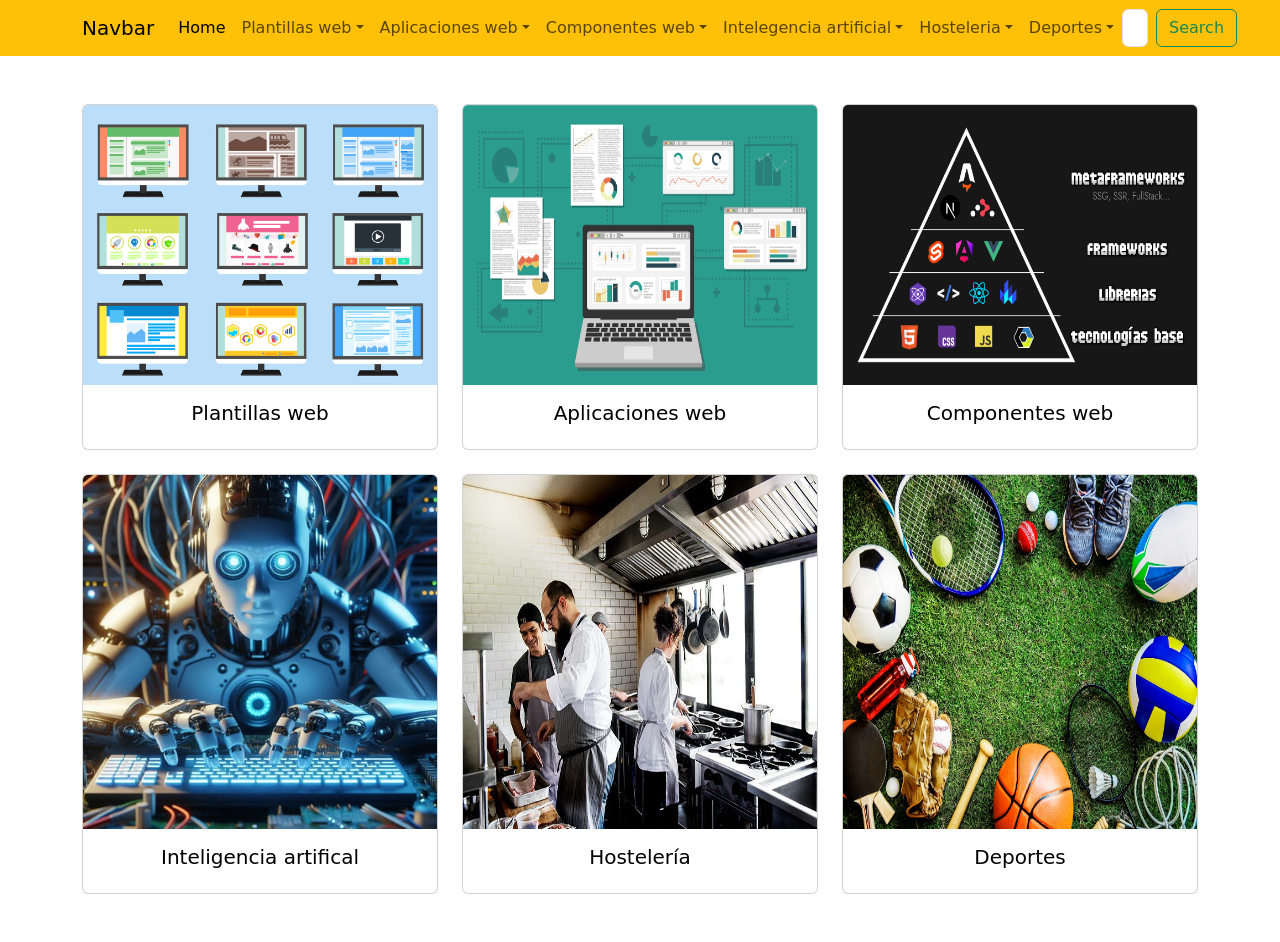
==== model/index2.html @ 1cdd6fcd "Descripción de los cambios" ====
<!doctype html>
<html lang="en" data-bs-theme="light">
    <head>
        <title>Title</title>
        <!-- Required meta tags -->
        <meta charset="utf-8" />
        <meta name="viewport" content="width=device-width, initial-scale=1" />
 <link rel="stylesheet" href="../views/style.css">
        <!-- Bootstrap CSS v5.3.8 -->
        <link
            href="https://cdn.jsdelivr.net/npm/bootstrap@5.3.8/dist/css/bootstrap.min.css"
            rel="stylesheet"
            integrity="sha384-sRIl4kxILFvY47J16cr9ZwB07vP4J8+LH7qKQnuqkuIAvNWLzeN8tE5YBujZqJLB"
            crossorigin="anonymous"
        />
    </head>

    <body>
        <header>
            <nav
                class="navbar navbar-expand-sm navbar-light bg-warning"
            >
                <div class="container">
                    <a class="navbar-brand" href="#">Navbar</a>
                    <button
                        class="navbar-toggler d-lg-none"
                        type="button"
                        data-bs-toggle="collapse"
                        data-bs-target="#collapsibleNavId"
                        aria-controls="collapsibleNavId"
                        aria-expanded="false"
                        aria-label="Toggle navigation"
                    >
                        <span class="navbar-toggler-icon"></span>
                    </button>
                    <div class="collapse navbar-collapse" id="collapsibleNavId">
                        <ul class="navbar-nav me-auto mt-2 mt-lg-0">
                            <li class="nav-item">
                                <a class="nav-link active" href="#" aria-current="page"
                                    >Home
                                    <span class="visually-hidden">(current)</span></a
                                >
                            </li>
                            <li class="nav-item dropdown">
                                <a
                                    class="nav-link dropdown-toggle"
                                    href="#"
                                    id="dropdownId"
                                    data-bs-toggle="dropdown"
                                    aria-haspopup="true"
                                    aria-expanded="false"
                                    >Plantillas web</a
                                >
                                <div
                                    class="dropdown-menu"
                                    aria-labelledby="dropdownId"
                                >
                                    <a class="dropdown-item" href="http://localhost/componentes/model/plantillas/login/index.php"
                                        >login</a
                                    >
                                    <a class="dropdown-item" href="#"
                                        >header</a
                                    >
                                    <a class="dropdown-item" href="#"
                                        >footer</a
                                    >
                                    <a class="dropdown-item" href="#"
                                        >páginas</a
                                    >
                                </div>
                            </li>
                             <li class="nav-item dropdown">
                                <a
                                    class="nav-link dropdown-toggle"
                                    href="#"
                                    id="dropdownId"
                                    data-bs-toggle="dropdown"
                                    aria-haspopup="true"
                                    aria-expanded="false"
                                    >Aplicaciones web</a
                                >
                                <div
                                    class="dropdown-menu"
                                    aria-labelledby="dropdownId"
                                >
                                    <a class="dropdown-item" href="#"
                                        >Action 1</a
                                    >
                                    <a class="dropdown-item" href="#"
                                        >Action 2</a
                                    >
                                </div>
                            </li>
                             <li class="nav-item dropdown">
                                <a
                                    class="nav-link dropdown-toggle"
                                    href="#"
                                    id="dropdownId"
                                    data-bs-toggle="dropdown"
                                    aria-haspopup="true"
                                    aria-expanded="false"
                                    >Componentes web</a
                                >
                                <div
                                    class="dropdown-menu"
                                    aria-labelledby="dropdownId"
                                >
                                    <a class="dropdown-item" href="componentes/tabla/index.php"
                                        ><i class="bi bi-table"></i> Tablas Dinámicas</a
                                    >
                                    <a class="dropdown-item" href="#"
                                        >Action 2</a
                                    >
                                </div>
                            </li>
                             <li class="nav-item dropdown">
                                <a
                                    class="nav-link dropdown-toggle"
                                    href="#"
                                    id="dropdownId"
                                    data-bs-toggle="dropdown"
                                    aria-haspopup="true"
                                    aria-expanded="false"
                                    >Intelegencia artificial</a
                                >
                                <div
                                    class="dropdown-menu"
                                    aria-labelledby="dropdownId"
                                >
                                    <a class="dropdown-item" href="#"
                                        >Action 1</a
                                    >
                                    <a class="dropdown-item" href="#"
                                        >Action 2</a
                                    >
                                </div>
                            </li>
                            <li class="nav-item dropdown">
                                <a
                                    class="nav-link dropdown-toggle"
                                    href="#"
                                    id="dropdownId"
                                    data-bs-toggle="dropdown"
                                    aria-haspopup="true"
                                    aria-expanded="false"
                                    >Hosteleria</a
                                >
                                <div
                                    class="dropdown-menu"
                                    aria-labelledby="dropdownId"
                                >
                                    <a class="dropdown-item" href="#"
                                        >Action 1</a
                                    >
                                    <a class="dropdown-item" href="#"
                                        >Action 2</a
                                    >
                                </div>
                            </li>
                            <li class="nav-item dropdown">
                                <a
                                    class="nav-link dropdown-toggle"
                                    href="#"
                                    id="dropdownId"
                                    data-bs-toggle="dropdown"
                                    aria-haspopup="true"
                                    aria-expanded="false"
                                    >Deportes</a
                                >
                                <div
                                    class="dropdown-menu"
                                    aria-labelledby="dropdownId"
                                >
                                    <a class="dropdown-item" href="#"
                                        >Action 1</a
                                    >
                                    <a class="dropdown-item" href="#"
                                        >Action 2</a
                                    >
                                </div>
                            </li>
                        </ul>
                        <form class="d-flex my-2 my-lg-0">
                            <input
                                class="form-control me-sm-2"
                                type="text"
                                placeholder="Search"
                            />
                            <button
                                class="btn btn-outline-success my-2 my-sm-0"
                                type="submit"
                            >
                                Search
                            </button>
                        </form>
                    </div>
                </div>
            </nav>
            
        </header>
        <main>
            <div class="container mt-5 mb-5">
                <div class="row row-cols-1 row-cols-md-3 g-4">
  <div class="col">
    <div class="card h-100">
      <img src="../views/img/pagina.jpg" class="card-img-top h-100" alt="...">
      <div class="card-body">
        <h5 class="card-title text-center"><a href="#" class="enlace" >Plantillas web</a></h5>
       
      </div>
  
    </div>
  </div>
  <div class="col">
    <div class="card h-100">
      <img src="../views/img/aplicaciones.jpg" class="card-img-top h-100" alt="...">
      <div class="card-body">
        <h5 class="card-title text-center"><a href="#" class="enlace" >Aplicaciones web</a></h5>
      </div>
    </div>
  </div>
  <div class="col">
    <div class="card h-100">
      <img src="../views/img/frameworks.jpg" class="card-img-top h-100" alt="...">
      <div class="card-body">
        <h5 class="card-title text-center"><a href="#" class="enlace" >Componentes web</a></h5>
      </div>
    </div>
  </div>
  <div class="col">
    <div class="card h-100">
      <img src="../views/img/inteligencia.jpg" class="card-img-top h-100" alt="...">
      <div class="card-body">
        <h5 class="card-title text-center"><a href="#" class="enlace" >Inteligencia artifical</a></h5>
      </div>
    </div>
  </div>
  <div class="col">
    <div class="card h-100">
      <img src="../views/img/hosteleria.jpg" class="card-img-top h-100" alt="...">
      <div class="card-body">
        <h5 class="card-title text-center"><a href="#" class="enlace" >Hostelería</a></h5>
      </div>
    </div>
  </div>
  <div class="col">
    <div class="card h-100">
      <img src="../views/img/deportes.jpg" class="card-img-top h-100" alt="...">
      <div class="card-body">
        <h5 class="card-title text-center"><a href="#" class="enlace" >Deportes</a></h5>
      </div>
    </div>
  </div>
</div>
            
</div>

              





            
        </main>
        <footer>
            <!-- place footer here -->
        </footer>
        <link rel="stylesheet" href="https://cdn.jsdelivr.net/npm/bootstrap-icons@1.13.1/font/bootstrap-icons.min.css">
        <!-- Bootstrap JavaScript Bundle (includes Popper) -->
        <script
            src="https://cdn.jsdelivr.net/npm/bootstrap@5.3.8/dist/js/bootstrap.bundle.min.js"
            integrity="sha384-FKyoEForCGlyvwx9Hj09JcYn3nv7wiPVlz7YYwJrWVcXK/BmnVDxM+D2scQbITxI"
            crossorigin="anonymous"
        ></script>
    </body>
</html>
---- views/style.css ----
.login{
    margin-top: 15%; 
    width: 25%;
}

.body-principal{
 
background-image: url("../views/img/angular2.jpg");
background-size: cover;
background-position: center;
background-repeat: no-repeat;
background-attachment: fixed;
min-height: 100vh;
margin: 0;
}

.enlace{
    text-decoration: none;
    color: black;
}

@media (width < 1087px){
.login{
margin-top: 15%;
width: 100%;

}

}
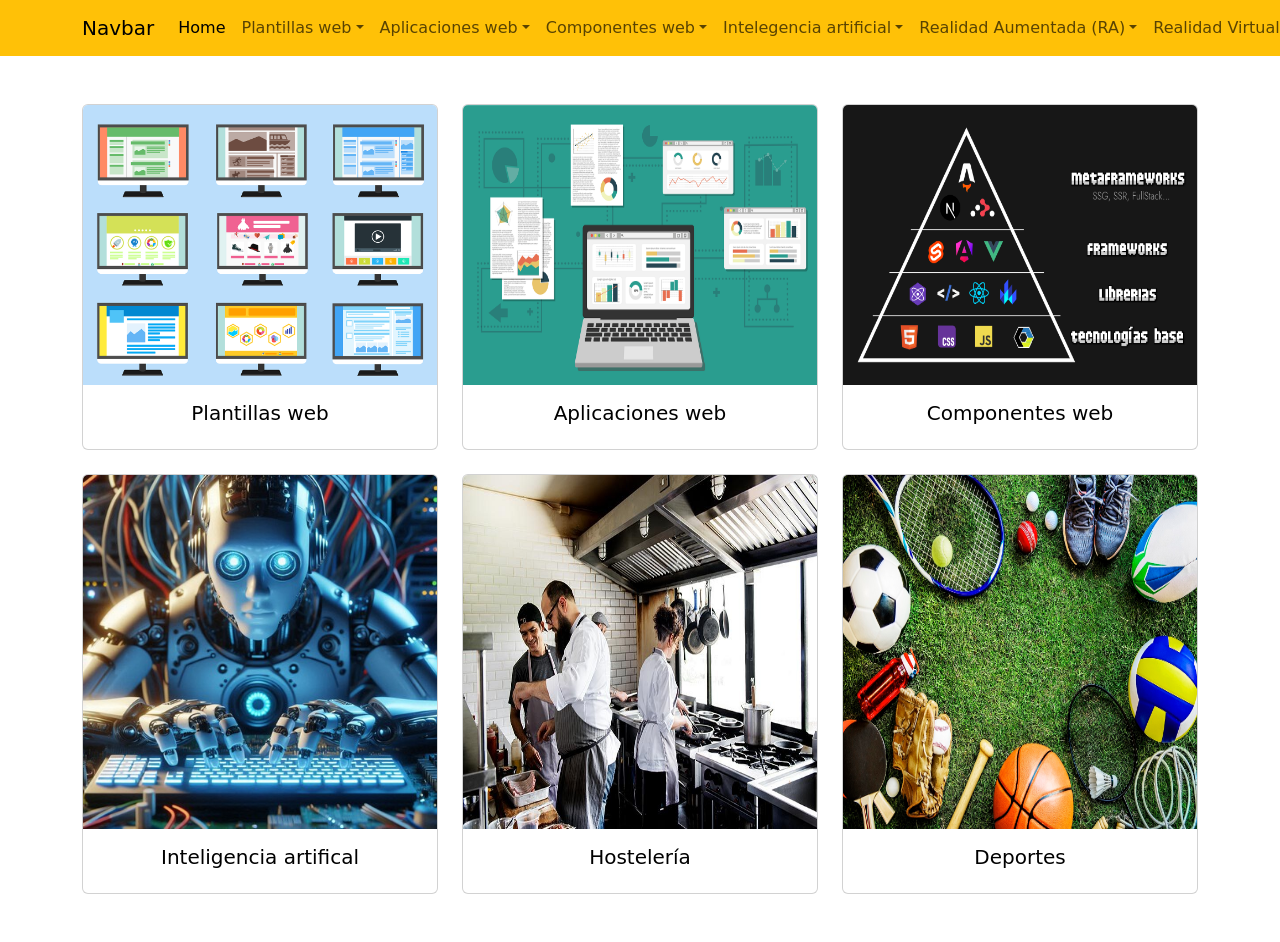
==== commit 3e5eec50: "Describe los cambios" ====
--- a/model/index2.html
+++ b/model/index2.html
@@ -108,8 +108,8 @@
                                     <a class="dropdown-item" href="componentes/tabla/index.php"
                                         ><i class="bi bi-table"></i> Tablas Dinámicas</a
                                     >
-                                    <a class="dropdown-item" href="#"
-                                        >Action 2</a
+                                    <a class="dropdown-item" href="componentes/formularios/index.php"
+                                        >Formularios</a
                                     >
                                 </div>
                             </li>
@@ -143,7 +143,7 @@
                                     data-bs-toggle="dropdown"
                                     aria-haspopup="true"
                                     aria-expanded="false"
-                                    >Hosteleria</a
+                                    >Realidad Aumentada (RA)</a
                                 >
                                 <div
                                     class="dropdown-menu"
@@ -165,7 +165,7 @@
                                     data-bs-toggle="dropdown"
                                     aria-haspopup="true"
                                     aria-expanded="false"
-                                    >Deportes</a
+                                    >Realidad Virtual (RV)</a
                                 >
                                 <div
                                     class="dropdown-menu"
@@ -180,19 +180,6 @@
                                 </div>
                             </li>
                         </ul>
-                        <form class="d-flex my-2 my-lg-0">
-                            <input
-                                class="form-control me-sm-2"
-                                type="text"
-                                placeholder="Search"
-                            />
-                            <button
-                                class="btn btn-outline-success my-2 my-sm-0"
-                                type="submit"
-                            >
-                                Search
-                            </button>
-                        </form>
                     </div>
                 </div>
             </nav>
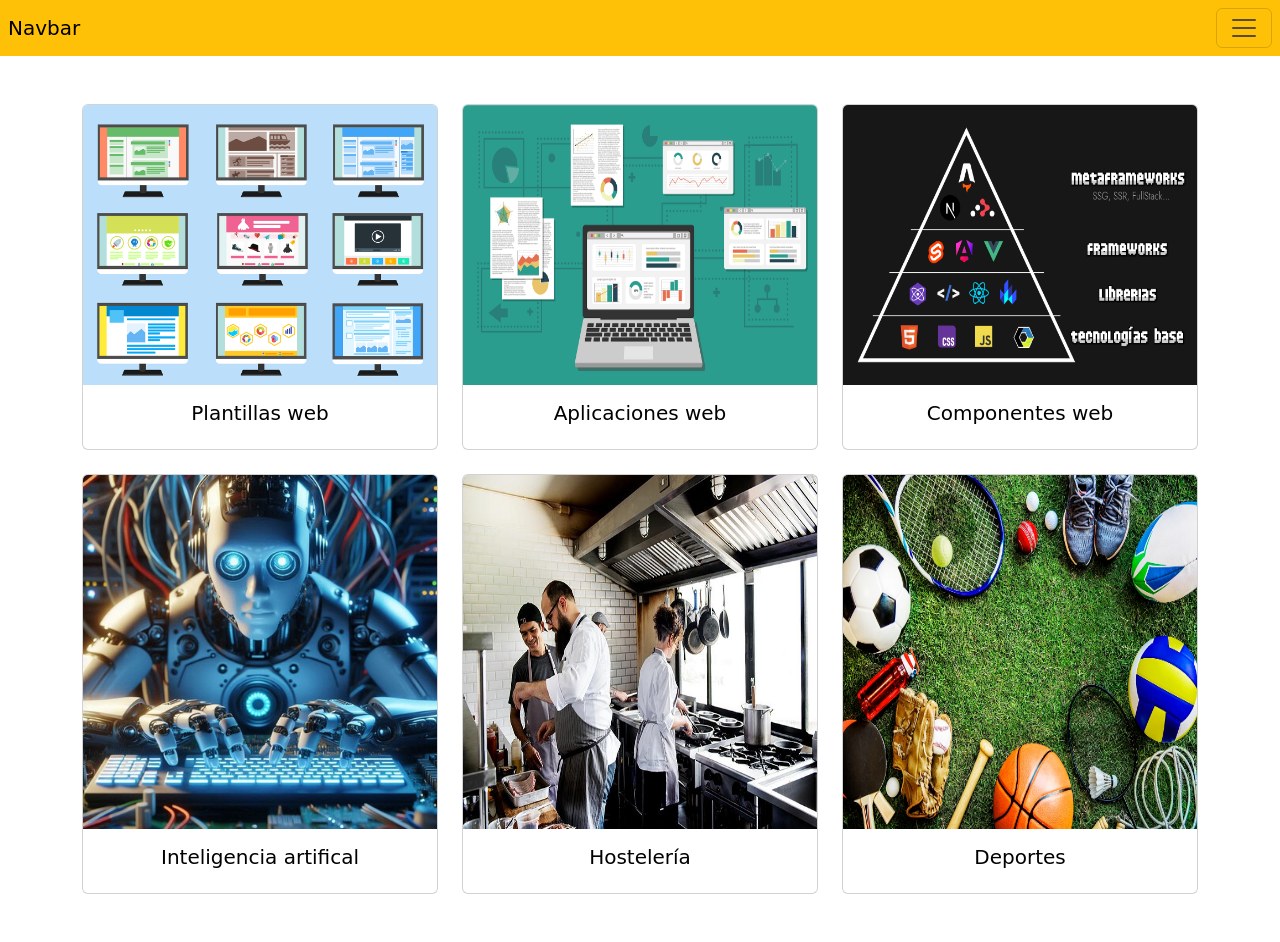
==== commit d17a7f8a: "Actualiza proyecto" ====
--- a/model/index2.html
+++ b/model/index2.html
@@ -17,178 +17,317 @@
 
     <body>
         <header>
-            <nav
-                class="navbar navbar-expand-sm navbar-light bg-warning"
-            >
-                <div class="container">
-                    <a class="navbar-brand" href="#">Navbar</a>
-                    <button
-                        class="navbar-toggler d-lg-none"
-                        type="button"
-                        data-bs-toggle="collapse"
-                        data-bs-target="#collapsibleNavId"
-                        aria-controls="collapsibleNavId"
-                        aria-expanded="false"
-                        aria-label="Toggle navigation"
-                    >
-                        <span class="navbar-toggler-icon"></span>
-                    </button>
-                    <div class="collapse navbar-collapse" id="collapsibleNavId">
-                        <ul class="navbar-nav me-auto mt-2 mt-lg-0">
-                            <li class="nav-item">
-                                <a class="nav-link active" href="#" aria-current="page"
-                                    >Home
-                                    <span class="visually-hidden">(current)</span></a
-                                >
-                            </li>
-                            <li class="nav-item dropdown">
-                                <a
-                                    class="nav-link dropdown-toggle"
-                                    href="#"
-                                    id="dropdownId"
-                                    data-bs-toggle="dropdown"
-                                    aria-haspopup="true"
-                                    aria-expanded="false"
-                                    >Plantillas web</a
-                                >
-                                <div
-                                    class="dropdown-menu"
-                                    aria-labelledby="dropdownId"
-                                >
-                                    <a class="dropdown-item" href="http://localhost/componentes/model/plantillas/login/index.php"
-                                        >login</a
-                                    >
-                                    <a class="dropdown-item" href="#"
-                                        >header</a
-                                    >
-                                    <a class="dropdown-item" href="#"
-                                        >footer</a
-                                    >
-                                    <a class="dropdown-item" href="#"
-                                        >páginas</a
-                                    >
-                                </div>
-                            </li>
-                             <li class="nav-item dropdown">
-                                <a
-                                    class="nav-link dropdown-toggle"
-                                    href="#"
-                                    id="dropdownId"
-                                    data-bs-toggle="dropdown"
-                                    aria-haspopup="true"
-                                    aria-expanded="false"
-                                    >Aplicaciones web</a
-                                >
-                                <div
-                                    class="dropdown-menu"
-                                    aria-labelledby="dropdownId"
-                                >
-                                    <a class="dropdown-item" href="#"
-                                        >Action 1</a
-                                    >
-                                    <a class="dropdown-item" href="#"
-                                        >Action 2</a
-                                    >
-                                </div>
-                            </li>
-                             <li class="nav-item dropdown">
-                                <a
-                                    class="nav-link dropdown-toggle"
-                                    href="#"
-                                    id="dropdownId"
-                                    data-bs-toggle="dropdown"
-                                    aria-haspopup="true"
-                                    aria-expanded="false"
-                                    >Componentes web</a
-                                >
-                                <div
-                                    class="dropdown-menu"
-                                    aria-labelledby="dropdownId"
-                                >
-                                    <a class="dropdown-item" href="componentes/tabla/index.php"
-                                        ><i class="bi bi-table"></i> Tablas Dinámicas</a
-                                    >
-                                    <a class="dropdown-item" href="componentes/formularios/index.php"
-                                        >Formularios</a
-                                    >
-                                </div>
-                            </li>
-                             <li class="nav-item dropdown">
-                                <a
-                                    class="nav-link dropdown-toggle"
-                                    href="#"
-                                    id="dropdownId"
-                                    data-bs-toggle="dropdown"
-                                    aria-haspopup="true"
-                                    aria-expanded="false"
-                                    >Intelegencia artificial</a
-                                >
-                                <div
-                                    class="dropdown-menu"
-                                    aria-labelledby="dropdownId"
-                                >
-                                    <a class="dropdown-item" href="#"
-                                        >Action 1</a
-                                    >
-                                    <a class="dropdown-item" href="#"
-                                        >Action 2</a
-                                    >
-                                </div>
-                            </li>
-                            <li class="nav-item dropdown">
-                                <a
-                                    class="nav-link dropdown-toggle"
-                                    href="#"
-                                    id="dropdownId"
-                                    data-bs-toggle="dropdown"
-                                    aria-haspopup="true"
-                                    aria-expanded="false"
-                                    >Realidad Aumentada (RA)</a
-                                >
-                                <div
-                                    class="dropdown-menu"
-                                    aria-labelledby="dropdownId"
-                                >
-                                    <a class="dropdown-item" href="#"
-                                        >Action 1</a
-                                    >
-                                    <a class="dropdown-item" href="#"
-                                        >Action 2</a
-                                    >
-                                </div>
-                            </li>
-                            <li class="nav-item dropdown">
-                                <a
-                                    class="nav-link dropdown-toggle"
-                                    href="#"
-                                    id="dropdownId"
-                                    data-bs-toggle="dropdown"
-                                    aria-haspopup="true"
-                                    aria-expanded="false"
-                                    >Realidad Virtual (RV)</a
-                                >
-                                <div
-                                    class="dropdown-menu"
-                                    aria-labelledby="dropdownId"
-                                >
-                                    <a class="dropdown-item" href="#"
-                                        >Action 1</a
-                                    >
-                                    <a class="dropdown-item" href="#"
-                                        >Action 2</a
-                                    >
-                                </div>
-                            </li>
-                        </ul>
-                    </div>
-                </div>
-            </nav>
+<nav class="navbar navbar-expand-xxl navbar-light bg-warning">
+
+    <div class="container-fluid px-2">
+
+        <!-- LOGO -->
+        <a class="navbar-brand" href="#">
+            Navbar
+        </a>
+
+        <!-- BOTÓN MÓVIL -->
+        <button
+            class="navbar-toggler"
+            type="button"
+            data-bs-toggle="collapse"
+            data-bs-target="#collapsibleNavId"
+            aria-controls="collapsibleNavId"
+            aria-expanded="false"
+            aria-label="Toggle navigation"
+        >
+            <span class="navbar-toggler-icon"></span>
+        </button>
+
+        <!-- MENÚ -->
+        <div
+            class="collapse navbar-collapse"
+            id="collapsibleNavId"
+        >
+
+            <ul class="navbar-nav me-auto">
+
+                <!-- HOME -->
+                <li class="nav-item">
+                    <a
+                        class="nav-link active"
+                        href="#"
+                        aria-current="page"
+                    >
+                        Home
+                    </a>
+                </li>
+
+
+                <!-- PLANTILLAS WEB -->
+                <li class="nav-item dropdown">
+
+                    <a
+                        class="nav-link dropdown-toggle"
+                        href="#"
+                        id="dropdownPlantillas"
+                        data-bs-toggle="dropdown"
+                        aria-haspopup="true"
+                        aria-expanded="false"
+                    >
+                        Plantillas web
+                    </a>
+
+                    <div
+                        class="dropdown-menu"
+                        aria-labelledby="dropdownPlantillas"
+                    >
+                        <a
+                            class="dropdown-item"
+                            href="http://localhost/componentes/model/plantillas/paginasweb/index.php"
+                        >
+                            Paginas Web
+                        </a>
+                        <a
+                            class="dropdown-item"
+                            href="http://localhost/componentes/model/plantillas/login/index.php"
+                        >
+                            Login
+                        </a>
+
+                        <a
+                            class="dropdown-item"
+                            href="#"
+                        >
+                            Header
+                        </a>
+
+                        <a
+                            class="dropdown-item"
+                            href="#"
+                        >
+                            Footer
+                        </a>
+
+                        <a
+                            class="dropdown-item"
+                            href="#"
+                        >
+                            Páginas
+                        </a>
+
+                    </div>
+
+                </li>
+
+
+                <!-- APLICACIONES WEB -->
+                <li class="nav-item dropdown">
+
+                    <a
+                        class="nav-link dropdown-toggle"
+                        href="#"
+                        id="dropdownAplicaciones"
+                        data-bs-toggle="dropdown"
+                        aria-haspopup="true"
+                        aria-expanded="false"
+                    >
+                        Aplicaciones web
+                    </a>
+
+                    <div
+                        class="dropdown-menu"
+                        aria-labelledby="dropdownAplicaciones"
+                    >
+
+                        <a
+                            class="dropdown-item"
+                            href="#"
+                        >
+                            Action 1
+                        </a>
+
+                        <a
+                            class="dropdown-item"
+                            href="#"
+                        >
+                            Action 2
+                        </a>
+
+                    </div>
+
+                </li>
+
+
+                <!-- COMPONENTES WEB -->
+                <li class="nav-item dropdown">
+
+                    <a
+                        class="nav-link dropdown-toggle"
+                        href="#"
+                        id="dropdownComponentes"
+                        data-bs-toggle="dropdown"
+                        aria-haspopup="true"
+                        aria-expanded="false"
+                    >
+                        Componentes web
+                    </a>
+
+                    <div
+                        class="dropdown-menu"
+                        aria-labelledby="dropdownComponentes"
+                    >
+
+                        <a
+                            class="dropdown-item"
+                            href="componentes/tabla/index.php"
+                        >
+                            <i class="bi bi-table"></i>
+                            Tablas Dinámicas
+                        </a>
+
+                        <a
+                            class="dropdown-item"
+                            href="componentes/formularios/index.php"
+                        >
+                            Formularios
+                        </a>
+
+                    </div>
+
+                </li>
+
+
+                <!-- INTELIGENCIA ARTIFICIAL -->
+                <li class="nav-item dropdown">
+
+                    <a
+                        class="nav-link dropdown-toggle"
+                        href="#"
+                        id="dropdownIA"
+                        data-bs-toggle="dropdown"
+                        aria-haspopup="true"
+                        aria-expanded="false"
+                    >
+                        Inteligencia artificial
+                    </a>
+
+                    <div
+                        class="dropdown-menu"
+                        aria-labelledby="dropdownIA"
+                    >
+
+                        <a
+                            class="dropdown-item"
+                            href="#"
+                        >
+                            Action 1
+                        </a>
+
+                        <a
+                            class="dropdown-item"
+                            href="#"
+                        >
+                            Action 2
+                        </a>
+
+                    </div>
+
+                </li>
+
+
+                <!-- REALIDAD AUMENTADA -->
+                <li class="nav-item dropdown">
+
+                    <a
+                        class="nav-link dropdown-toggle"
+                        href="#"
+                        id="dropdownRA"
+                        data-bs-toggle="dropdown"
+                        aria-haspopup="true"
+                        aria-expanded="false"
+                    >
+                        Realidad Aumentada (RA)
+                    </a>
+
+                    <div
+                        class="dropdown-menu"
+                        aria-labelledby="dropdownRA"
+                    >
+
+                        <a
+                            class="dropdown-item"
+                            href="#"
+                        >
+                            Action 1
+                        </a>
+
+                        <a
+                            class="dropdown-item"
+                            href="#"
+                        >
+                            Action 2
+                        </a>
+
+                    </div>
+
+                </li>
+
+
+                <!-- REALIDAD VIRTUAL -->
+                <li class="nav-item dropdown">
+
+                    <a
+                        class="nav-link dropdown-toggle"
+                        href="#"
+                        id="dropdownRV"
+                        data-bs-toggle="dropdown"
+                        aria-haspopup="true"
+                        aria-expanded="false"
+                    >
+                        Realidad Virtual (RV)
+                    </a>
+
+                    <div
+                        class="dropdown-menu"
+                        aria-labelledby="dropdownRV"
+                    >
+
+                        <a
+                            class="dropdown-item"
+                            href="#"
+                        >
+                            Action 1
+                        </a>
+
+                        <a
+                            class="dropdown-item"
+                            href="#"
+                        >
+                            Action 2
+                        </a>
+
+                    </div>
+
+                </li>
+
+            </ul>
+
+
+            <!-- BOTÓN -->
+            <button class="btn btn-primary" data-bs-toggle="modal"
+                data-bs-target="#modalId">
+                Suscribirse
+            </button>
+
+        </div>
+
+    </div>
+
+</nav>
+
+
             
         </header>
         <main>
             <div class="container mt-5 mb-5">
                 <div class="row row-cols-1 row-cols-md-3 g-4">
-  <div class="col">
+  <div class="col-6 col-xl-4">
     <div class="card h-100">
       <img src="../views/img/pagina.jpg" class="card-img-top h-100" alt="...">
       <div class="card-body">
@@ -198,7 +337,7 @@
   
     </div>
   </div>
-  <div class="col">
+  <div class="col-6 col-md-4 col-xl-4">
     <div class="card h-100">
       <img src="../views/img/aplicaciones.jpg" class="card-img-top h-100" alt="...">
       <div class="card-body">
@@ -206,7 +345,7 @@
       </div>
     </div>
   </div>
-  <div class="col">
+  <div class="col-6 col-md-4 col-xl-4">
     <div class="card h-100">
       <img src="../views/img/frameworks.jpg" class="card-img-top h-100" alt="...">
       <div class="card-body">
@@ -214,7 +353,7 @@
       </div>
     </div>
   </div>
-  <div class="col">
+  <div class="col-6 col-md-4 col-xl-4">
     <div class="card h-100">
       <img src="../views/img/inteligencia.jpg" class="card-img-top h-100" alt="...">
       <div class="card-body">
@@ -222,7 +361,7 @@
       </div>
     </div>
   </div>
-  <div class="col">
+  <div class="col-6 col-md-4 col-xl-4">
     <div class="card h-100">
       <img src="../views/img/hosteleria.jpg" class="card-img-top h-100" alt="...">
       <div class="card-body">
@@ -230,7 +369,7 @@
       </div>
     </div>
   </div>
-  <div class="col">
+  <div class="col-6 col-md-4 col-xl-4">
     <div class="card h-100">
       <img src="../views/img/deportes.jpg" class="card-img-top h-100" alt="...">
       <div class="card-body">
@@ -242,6 +381,60 @@
             
 </div>
 
+            <!-- Modal trigger button -->
+           
+            
+            <!-- Modal Body -->
+            <!-- if you want to close by clicking outside the modal, delete the last endpoint:data-bs-backdrop and data-bs-keyboard -->
+            <div
+                class="modal fade"
+                id="modalId"
+                tabindex="-1"
+                data-bs-backdrop="static"
+                data-bs-keyboard="false"
+                
+                role="dialog"
+                aria-labelledby="modalTitleId"
+                aria-hidden="true"
+            >
+                <div
+                    class="modal-dialog modal-dialog-scrollable modal-dialog-centered modal-sm"
+                    role="document"
+                >
+                    <div class="modal-content">
+                        <div class="modal-header">
+                            <h5 class="modal-title" id="modalTitleId">
+                                Modal title
+                            </h5>
+                            <button
+                                type="button"
+                                class="btn-close"
+                                data-bs-dismiss="modal"
+                                aria-label="Close"
+                            ></button>
+                        </div>
+                        <div class="modal-body">Body</div>
+                        <div class="modal-footer">
+                            <button
+                                type="button"
+                                class="btn btn-secondary"
+                                data-bs-dismiss="modal"
+                            >
+                                Close
+                            </button>
+                            <button type="button" class="btn btn-primary">Save</button>
+                        </div>
+                    </div>
+                </div>
+            </div>
+            
+            <!-- Optional: Place to the bottom of scripts -->
+            <script>
+                const myModal = new bootstrap.Modal(
+                    document.getElementById("modalId"),
+                    options,
+                );
+            </script>
               
 
 
